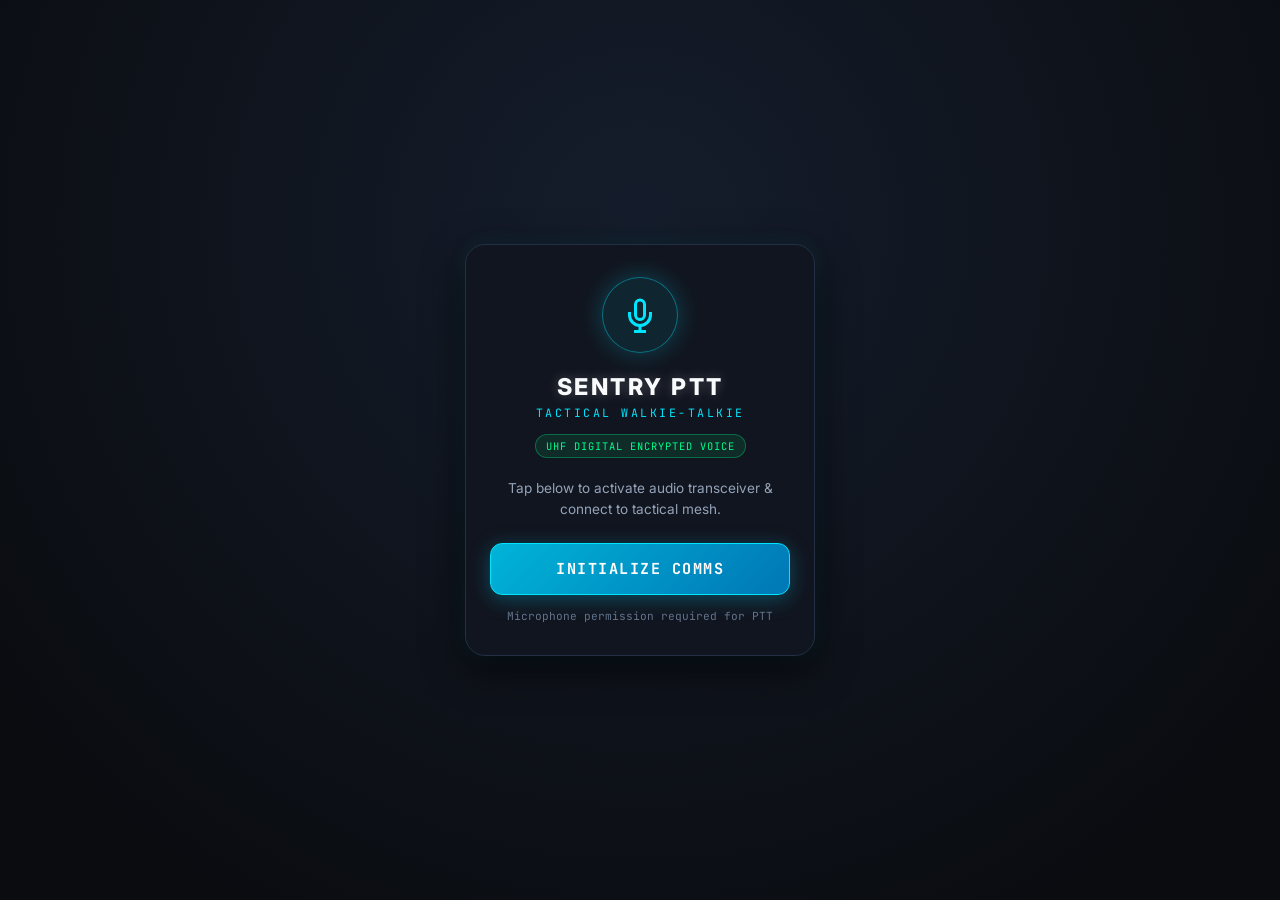
==== android/app/src/main/assets/web/index.html @ 6fd3f9b9 "Add Native Android App (APK) with Off-Grid Direct Radio, Background Pocket Mode, Hardware PTT, and C" ====
<!DOCTYPE html>
<html lang="en">
<head>
  <meta charset="UTF-8">
  <meta name="viewport" content="width=device-width, initial-scale=1.0, maximum-scale=1.0, user-scalable=no, viewport-fit=cover">
  <title>Sentry PTT • Tactical Walkie-Talkie</title>
  <meta name="apple-mobile-web-app-capable" content="yes">
  <meta name="apple-mobile-web-app-status-bar-style" content="black-translucent">
  <meta name="theme-color" content="#0a0c10">
  <link rel="manifest" href="manifest.json">
  <link rel="preconnect" href="https://fonts.googleapis.com">
  <link rel="preconnect" href="https://fonts.gstatic.com" crossorigin>
  <link href="https://fonts.googleapis.com/css2?family=JetBrains+Mono:wght@400;500;600;700;800&family=Inter:wght@400;500;600;700;800&display=swap" rel="stylesheet">
  <link rel="stylesheet" href="style.css">
</head>
<body>

  <!-- ======================================================== -->
  <!-- AUDIO ACTIVATION OVERLAY (Browser Autoplay Requirement)  -->
  <!-- ======================================================== -->
  <div id="startOverlay" class="start-overlay">
    <div class="start-card">
      <div class="tactical-ring">
        <svg class="radio-icon" viewBox="0 0 24 24" fill="none" stroke="currentColor" stroke-width="2">
          <path d="M12 2a3 3 0 0 0-3 3v7a3 3 0 0 0 6 0V5a3 3 0 0 0-3-3Z"></path>
          <path d="M19 10v2a7 7 0 0 1-14 0v-2"></path>
          <line x1="12" y1="19" x2="12" y2="23"></line>
          <line x1="8" y1="23" x2="16" y2="23"></line>
        </svg>
      </div>
      <div class="app-title">SENTRY PTT</div>
      <div class="app-subtitle">TACTICAL WALKIE-TALKIE</div>
      <div class="tech-badge">UHF DIGITAL ENCRYPTED VOICE</div>
      <p class="start-desc">Tap below to activate audio transceiver & connect to tactical mesh.</p>
      <button id="activateAudioBtn" class="activate-btn">
        <span class="btn-glow"></span>
        <span class="btn-text">INITIALIZE COMMS</span>
      </button>
      <div class="start-hint">Microphone permission required for PTT</div>
    </div>
  </div>

  <!-- ======================================================== -->
  <!-- MAIN TACTICAL COCKPIT                                    -->
  <!-- ======================================================== -->
  <div class="cockpit-container">
    
    <!-- Top Cockpit Header -->
    <header class="cockpit-header">
      <div class="header-left">
        <button id="callsignBtn" class="callsign-badge" title="Tap to change callsign">
          <span class="badge-label">UNIT</span>
          <span id="callsignDisplay" class="badge-val">SENTRY-01</span>
        </button>
      </div>

      <div class="header-center">
        <div id="netStatusBadge" class="net-badge connecting">
          <span class="status-dot"></span>
          <span id="netStatusText">CONNECTING...</span>
        </div>
      </div>

      <div class="header-right">
        <button id="wakeLockBtn" class="wake-btn active" title="Toggle Keep Screen Awake (Always On)">
          <span class="wake-icon">⚡</span>
          <span class="wake-text">AWAKE</span>
        </button>
        <button id="settingsBtn" class="icon-btn" aria-label="Settings" title="Settings & Squad PIN">
          <svg viewBox="0 0 24 24" fill="none" stroke="currentColor" stroke-width="2">
            <circle cx="12" cy="12" r="3"></circle>
            <path d="M19.4 15a1.65 1.65 0 0 0 .33 1.82l.06.06a2 2 0 0 1 0 2.83 2 2 0 0 1-2.83 0l-.06-.06a1.65 1.65 0 0 0-1.82-.33 1.65 1.65 0 0 0-1 1.51V21a2 2 0 0 1-2 2 2 2 0 0 1-2-2v-.09A1.65 1.65 0 0 0 9 19.4a1.65 1.65 0 0 0-1.82.33l-.06.06a2 2 0 0 1-2.83 0 2 2 0 0 1 0-2.83l.06-.06a1.65 1.65 0 0 0 .33-1.82 1.65 1.65 0 0 0-1.51-1H3a2 2 0 0 1-2-2 2 2 0 0 1 2-2h.09A1.65 1.65 0 0 0 4.6 9a1.65 1.65 0 0 0-.33-1.82l-.06-.06a2 2 0 0 1 0-2.83 2 2 0 0 1 2.83 0l.06.06a1.65 1.65 0 0 0 1.82.33H9a1.65 1.65 0 0 0 1-1.51V3a2 2 0 0 1 2-2 2 2 0 0 1 2 2v.09a1.65 1.65 0 0 0 1 1.51 1.65 1.65 0 0 0 1.82-.33l.06-.06a2 2 0 0 1 2.83 0 2 2 0 0 1 0 2.83l-.06.06a1.65 1.65 0 0 0-.33 1.82V9a1.65 1.65 0 0 0 1.51 1H21a2 2 0 0 1 2 2 2 2 0 0 1-2 2h-.09a1.65 1.65 0 0 0-1.51 1z"></path>
          </svg>
        </button>
      </div>
    </header>

    <!-- Channel & Frequency Synthesizer Panel -->
    <section class="synth-panel">
      <div class="synth-header">
        <span class="synth-label">TACTICAL FREQUENCY SYNTHESIZER</span>
        <span id="freqDisplay" class="synth-freq">446.042 MHz</span>
      </div>

      <!-- 3-Digit Drum Display -->
      <div class="channel-drum-wrap" id="channelDrumTrigger" title="Tap to enter 3-digit channel">
        <div class="drum-box">
          <span class="drum-tag">CH</span>
          <div class="drum-digits">
            <span id="dHundreds" class="drum-digit">0</span>
            <span id="dTens" class="drum-digit">4</span>
            <span id="dOnes" class="drum-digit">2</span>
          </div>
          <span class="drum-edit-hint">TAP TO DIAL</span>
        </div>
      </div>

      <!-- Step Controls (-10, -1, +1, +10) -->
      <div class="channel-steppers">
        <button id="stepDown10" class="step-btn" title="Minus 10">-10</button>
        <button id="stepDown1" class="step-btn" title="Minus 1">-1</button>
        <div class="step-divider"></div>
        <button id="stepUp1" class="step-btn" title="Plus 1">+1</button>
        <button id="stepUp10" class="step-btn" title="Plus 10">+10</button>
      </div>
    </section>

    <!-- Mode Selector: All-Call (Open) vs Specific Channel (Squad) -->
    <section class="mode-panel">
      <div class="mode-toggle-group">
        <button id="modeAllCall" class="mode-btn" title="Listen and talk across all open channels">
          <span class="mode-icon">🌐</span>
          <span class="mode-text">ALL-CALL</span>
          <span class="mode-sub">OPEN BROADCAST</span>
        </button>

        <button id="modeSquad" class="mode-btn active" title="Lock into this specific channel">
          <span class="mode-icon">🎯</span>
          <span class="mode-text">SQUAD LOCK</span>
          <span class="mode-sub">CH-042 ONLY</span>
        </button>
      </div>

      <!-- Squad Security Status Bar -->
      <div class="squad-security-bar">
        <div class="sec-left">
          <span class="sec-label">SQUAD PRIVACY:</span>
          <span id="squadSecStatus" class="sec-val open">PUBLIC / OPEN</span>
        </div>
        <button id="quickPinBtn" class="sec-pin-btn">
          <svg viewBox="0 0 24 24" width="13" height="13" fill="none" stroke="currentColor" stroke-width="2">
            <rect x="3" y="11" width="18" height="11" rx="2" ry="2"></rect>
            <path d="M7 11V7a5 5 0 0 1 10 0v4"></path>
          </svg>
          <span id="pinBtnText">SET PIN</span>
        </button>
      </div>
    </section>

    <!-- Tactical Radar / Oscilloscope & Live Audio HUD -->
    <section class="hud-monitor">
      <div class="hud-top-bar">
        <span id="transceiverState" class="hud-state standby">● STANDBY (RX)</span>
        <span id="activeSpeakerDisplay" class="hud-active-peer">SQUELCH CLOSED</span>
      </div>

      <!-- Live Oscilloscope Canvas -->
      <div class="scope-wrapper">
        <canvas id="scopeCanvas" width="360" height="70"></canvas>
        <div class="scope-grid"></div>
      </div>

      <!-- Segmented LED VU Meter -->
      <div class="vu-meter">
        <div class="vu-bar" data-level="1"></div>
        <div class="vu-bar" data-level="2"></div>
        <div class="vu-bar" data-level="3"></div>
        <div class="vu-bar" data-level="4"></div>
        <div class="vu-bar" data-level="5"></div>
        <div class="vu-bar" data-level="6"></div>
        <div class="vu-bar" data-level="7"></div>
        <div class="vu-bar" data-level="8"></div>
        <div class="vu-bar" data-level="9"></div>
        <div class="vu-bar" data-level="10"></div>
        <div class="vu-bar" data-level="11"></div>
        <div class="vu-bar" data-level="12"></div>
        <div class="vu-bar warning" data-level="13"></div>
        <div class="vu-bar warning" data-level="14"></div>
        <div class="vu-bar peak" data-level="15"></div>
        <div class="vu-bar peak" data-level="16"></div>
      </div>
    </section>

    <!-- Large Push-and-Hold to Talk (PTT) Section -->
    <section class="ptt-section">
      <div class="ptt-outer-ring">
        <div class="ptt-pulse-ring" id="pttPulseRing"></div>
        <button id="pttButton" class="ptt-main-btn" aria-label="Push to talk button">
          <div class="ptt-bevel">
            <div class="ptt-core">
              <svg class="ptt-mic-icon" viewBox="0 0 24 24" fill="none" stroke="currentColor" stroke-width="2.2">
                <path d="M12 2a3 3 0 0 0-3 3v7a3 3 0 0 0 6 0V5a3 3 0 0 0-3-3Z"></path>
                <path d="M19 10v2a7 7 0 0 1-14 0v-2"></path>
                <line x1="12" y1="19" x2="12" y2="23"></line>
                <line x1="8" y1="23" x2="16" y2="23"></line>
              </svg>
              <div class="ptt-label">HOLD TO TALK</div>
              <div id="pttSubText" class="ptt-subtext">TRANSMIT (TX)</div>
            </div>
          </div>
        </button>
      </div>
      <div class="ptt-touch-hint">PRESS & HOLD SCREEN TO BROADCAST</div>
    </section>

    <!-- Always-on Speaker & Volume Control -->
    <footer class="cockpit-footer">
      <div class="audio-control-bar">
        
        <!-- Speaker Mute/Unmute Toggle -->
        <button id="speakerToggleBtn" class="speaker-btn active" title="Toggle speaker output">
          <svg id="speakerIconOn" class="spk-icon" viewBox="0 0 24 24" fill="none" stroke="currentColor" stroke-width="2">
            <polygon points="11 5 6 9 2 9 2 15 6 15 11 19 11 5"></polygon>
            <path d="M15.54 8.46a5 5 0 0 1 0 7.07"></path>
            <path d="M19.07 4.93a10 10 0 0 1 0 14.14"></path>
          </svg>
          <svg id="speakerIconOff" class="spk-icon hidden" viewBox="0 0 24 24" fill="none" stroke="currentColor" stroke-width="2">
            <polygon points="11 5 6 9 2 9 2 15 6 15 11 19 11 5"></polygon>
            <line x1="23" y1="9" x2="17" y2="15"></line>
            <line x1="17" y1="9" x2="23" y2="15"></line>
          </svg>
          <span id="speakerLabel">SPKR ON</span>
        </button>

        <!-- Volume Slider -->
        <div class="volume-slider-box">
          <span class="vol-icon">🔈</span>
          <input type="range" id="volumeSlider" min="0" max="150" value="100" class="tactical-slider">
          <span class="vol-icon">🔊</span>
          <span id="volumePercent" class="vol-val">100%</span>
        </div>

        <!-- Tactical Roger Beep Toggle -->
        <button id="chirpToggleBtn" class="chirp-btn active" title="Toggle radio squelch & roger beep audio effect">
          CHIRP
        </button>
      </div>
    </footer>

  </div>

  <!-- ======================================================== -->
  <!-- MODAL: DIRECT 3-DIGIT CHANNEL DIALER                     -->
  <!-- ======================================================== -->
  <div id="channelModal" class="modal-backdrop">
    <div class="modal-card">
      <div class="modal-header">
        <span class="modal-title">TUNE CHANNEL (000 - 999)</span>
        <button id="closeChannelModal" class="modal-close">&times;</button>
      </div>

      <div class="channel-input-preview">
        <span class="chip-label">TARGET CH:</span>
        <span id="numpadBuffer" class="numpad-digits">042</span>
      </div>

      <div class="numpad-grid">
        <button class="num-key" data-digit="1">1</button>
        <button class="num-key" data-digit="2">2</button>
        <button class="num-key" data-digit="3">3</button>
        <button class="num-key" data-digit="4">4</button>
        <button class="num-key" data-digit="5">5</button>
        <button class="num-key" data-digit="6">6</button>
        <button class="num-key" data-digit="7">7</button>
        <button class="num-key" data-digit="8">8</button>
        <button class="num-key" data-digit="9">9</button>
        <button class="num-key action" id="numpadClear">CLR</button>
        <button class="num-key" data-digit="0">0</button>
        <button class="num-key action" id="numpadBack">⌫</button>
      </div>

      <button id="confirmChannelBtn" class="modal-primary-btn">TUNE TO FREQUENCY</button>
    </div>
  </div>

  <!-- ======================================================== -->
  <!-- MODAL: SETTINGS & SQUAD PIN CONFIGURATION                -->
  <!-- ======================================================== -->
  <div id="settingsModal" class="modal-backdrop">
    <div class="modal-card">
      <div class="modal-header">
        <span class="modal-title">SENTRY COMMS CONFIG</span>
        <button id="closeSettingsModal" class="modal-close">&times;</button>
      </div>

      <div class="config-section">
        <label class="config-label">OPERATOR CALLSIGN</label>
        <input type="text" id="callsignInput" class="config-input" maxlength="16" placeholder="e.g. SENTRY-01">
      </div>

      <div class="config-section">
        <label class="config-label">PRIVATE SQUAD 4-DIGIT PIN (OPTIONAL)</label>
        <div class="pin-subtext">If set, only operators with this matching PIN can hear transmissions on this channel. Leave empty for open channel.</div>
        <input type="password" id="squadPinInput" class="config-input mono" maxlength="8" placeholder="e.g. 1337 (Leave blank for public)">
      </div>

      <div class="config-section" id="transceiverModeSection">
        <label class="config-label">RADIO TRANSCEIVER ARCHITECTURE</label>
        <div style="display: grid; grid-template-columns: 1fr 1fr; gap: 8px; margin-top: 6px;">
          <button type="button" id="transceiverCloudBtn" class="mode-btn active" style="padding: 10px 8px; text-align: center;">
            <span class="mode-text" style="font-size: 0.72rem;">🌐 CLOUD MESH</span>
            <span class="mode-sub">WEB & APPLE IPHONE</span>
          </button>
          <button type="button" id="transceiverOffgridBtn" class="mode-btn" style="padding: 10px 8px; text-align: center;">
            <span class="mode-text" style="font-size: 0.72rem;">📡 OFF-GRID RADIO</span>
            <span class="mode-sub">DIRECT P2P (NEARBY)</span>
          </button>
        </div>
        <div class="pin-subtext" id="transceiverHintText" style="margin-top: 6px;">
          Cloud Mesh provides worldwide voice comms interoperable with Web browsers and Apple iPhones.
        </div>
      </div>

      <div class="config-section">
        <label class="config-label">TACTICAL MESH BROKER</label>
        <select id="brokerSelect" class="config-select">
          <option value="hivemq" selected>HiveMQ Public Mesh (Global / SSL 8884)</option>
          <option value="emqx">EMQX Public Mesh (Global / SSL 8084)</option>
        </select>
      </div>

      <div class="config-section">
        <div class="status-summary">
          <div>PEER ID: <span id="localPeerId" class="mono text-cyan">---</span></div>
          <div>AUDIO CODEC: <span class="mono text-green">16 kHz Low-Latency PCM</span></div>
          <div>ENCRYPTION: <span class="mono text-gold">AES / Transport TLS</span></div>
        </div>
      </div>

      <button id="saveSettingsBtn" class="modal-primary-btn">APPLY CONFIGURATION</button>
    </div>
  </div>

  <!-- Scripts -->
  <script src="paho-mqtt.min.js"></script>
  <script src="app.js"></script>
  <script>
    if ('serviceWorker' in navigator) {
      window.addEventListener('load', () => {
        navigator.serviceWorker.register('./sw.js').catch(console.error);
      });
    }
  </script>
</body>
</html>
---- android/app/src/main/assets/web/style.css ----
/* ======================================================== */
/* SENTRY PTT • TACTICAL WALKIE-TALKIE STYLESHEET          */
/* Visual Theme: Tactical Mobile Cockpit                   */
/* ======================================================== */

:root {
  --bg-dark: #0a0c10;
  --bg-card: #11151f;
  --bg-card-hover: #161c2b;
  --bg-input: #0e121a;
  
  --border-subtle: #1c2333;
  --border-glow: #242e44;
  --border-active: #00e5ff;
  
  --neon-cyan: #00e5ff;
  --neon-green: #00ff88;
  --neon-gold: #ffd700;
  --neon-orange: #ff9f43;
  --neon-red: #ff5252;
  --neon-magenta: #e056fd;
  
  --text-white: #f8fafc;
  --text-muted: #94a3b8;
  --text-dim: #64748b;
  
  --font-mono: 'JetBrains Mono', monospace;
  --font-sans: 'Inter', -apple-system, BlinkMacSystemFont, sans-serif;
  
  --safe-top: env(safe-area-inset-top, 0px);
  --safe-bottom: env(safe-area-inset-bottom, 0px);
}

* {
  box-sizing: border-box;
  margin: 0;
  padding: 0;
  -webkit-tap-highlight-color: transparent;
  user-select: none;
  -webkit-user-select: none;
}

body {
  background-color: var(--bg-dark);
  color: var(--text-white);
  font-family: var(--font-sans);
  min-height: 100vh;
  min-height: -webkit-fill-available;
  overflow-x: hidden;
  display: flex;
  justify-content: center;
  align-items: center;
  background-image: 
    radial-gradient(circle at 50% 10%, rgba(0, 229, 255, 0.05) 0%, transparent 60%),
    radial-gradient(circle at 50% 90%, rgba(0, 255, 136, 0.03) 0%, transparent 70%);
}

/* ======================================================== */
/* START ACTIVATION OVERLAY (AUTOPLAY REQUIREMENT)          */
/* ======================================================== */
.start-overlay {
  position: fixed;
  inset: 0;
  background: radial-gradient(circle at 50% 25%, #151d2c 0%, #0a0c10 85%);
  display: flex;
  align-items: center;
  justify-content: center;
  z-index: 2000;
  padding: 24px;
  padding-top: calc(24px + var(--safe-top));
  padding-bottom: calc(24px + var(--safe-bottom));
  transition: opacity 0.35s ease, transform 0.35s ease;
}

.start-overlay.fade-out {
  opacity: 0;
  transform: scale(0.96);
  pointer-events: none;
}

.start-card {
  width: 100%;
  max-width: 350px;
  background: var(--bg-card);
  border: 1px solid var(--border-glow);
  border-radius: 20px;
  padding: 32px 24px;
  display: flex;
  flex-direction: column;
  align-items: center;
  text-align: center;
  box-shadow: 0 12px 40px rgba(0, 0, 0, 0.7), 0 0 20px rgba(0, 229, 255, 0.1);
}

.tactical-ring {
  width: 76px;
  height: 76px;
  border-radius: 50%;
  background: rgba(0, 229, 255, 0.08);
  border: 1.5px solid rgba(0, 229, 255, 0.4);
  display: flex;
  align-items: center;
  justify-content: center;
  margin-bottom: 20px;
  box-shadow: 0 0 25px rgba(0, 229, 255, 0.25);
  animation: pulse-ring 3s infinite ease-in-out;
}

@keyframes pulse-ring {
  0%, 100% { transform: scale(1); box-shadow: 0 0 20px rgba(0, 229, 255, 0.2); }
  50% { transform: scale(1.05); box-shadow: 0 0 32px rgba(0, 229, 255, 0.4); }
}

.radio-icon {
  width: 36px;
  height: 36px;
  color: var(--neon-cyan);
}

.app-title {
  font-family: var(--font-sans);
  font-size: 1.45rem;
  font-weight: 800;
  letter-spacing: 2.5px;
  color: var(--text-white);
  text-shadow: 0 0 12px rgba(255, 255, 255, 0.25);
}

.app-subtitle {
  font-family: var(--font-mono);
  font-size: 0.72rem;
  letter-spacing: 2.5px;
  color: var(--neon-cyan);
  margin-top: 4px;
  margin-bottom: 14px;
}

.tech-badge {
  font-family: var(--font-mono);
  font-size: 0.65rem;
  padding: 4px 10px;
  border-radius: 12px;
  background: rgba(0, 255, 136, 0.1);
  border: 1px solid rgba(0, 255, 136, 0.3);
  color: var(--neon-green);
  margin-bottom: 20px;
  letter-spacing: 1px;
}

.start-desc {
  font-size: 0.85rem;
  color: var(--text-muted);
  line-height: 1.5;
  margin-bottom: 24px;
}

.activate-btn {
  width: 100%;
  height: 52px;
  border-radius: 12px;
  background: linear-gradient(135deg, #00b4d8 0%, #0077b6 100%);
  border: 1px solid var(--neon-cyan);
  color: #fff;
  font-family: var(--font-mono);
  font-size: 0.95rem;
  font-weight: 700;
  letter-spacing: 1.5px;
  cursor: pointer;
  position: relative;
  overflow: hidden;
  box-shadow: 0 4px 20px rgba(0, 180, 216, 0.35);
  transition: transform 0.15s, box-shadow 0.15s;
}

.activate-btn:active {
  transform: scale(0.98);
  box-shadow: 0 2px 10px rgba(0, 180, 216, 0.2);
}

.start-hint {
  font-size: 0.7rem;
  color: var(--text-dim);
  font-family: var(--font-mono);
  margin-top: 14px;
}

/* ======================================================== */
/* MAIN COCKPIT CONTAINER                                   */
/* ======================================================== */
.cockpit-container {
  width: 100%;
  max-width: 420px;
  height: 100vh;
  height: -webkit-fill-available;
  display: flex;
  flex-direction: column;
  padding: 12px 16px;
  padding-top: calc(12px + var(--safe-top));
  padding-bottom: calc(12px + var(--safe-bottom));
  gap: 12px;
  box-sizing: border-box;
}

/* ======================================================== */
/* HEADER                                                   */
/* ======================================================== */
.cockpit-header {
  display: flex;
  align-items: center;
  justify-content: space-between;
  background: var(--bg-card);
  border: 1px solid var(--border-subtle);
  border-radius: 14px;
  padding: 8px 12px;
  flex-shrink: 0;
}

.callsign-badge {
  background: rgba(0, 229, 255, 0.08);
  border: 1px solid rgba(0, 229, 255, 0.3);
  border-radius: 8px;
  padding: 5px 9px;
  display: flex;
  align-items: center;
  gap: 6px;
  cursor: pointer;
  transition: background 0.15s;
}

.callsign-badge:hover {
  background: rgba(0, 229, 255, 0.15);
}

.badge-label {
  font-family: var(--font-mono);
  font-size: 0.62rem;
  font-weight: 700;
  color: var(--neon-cyan);
  letter-spacing: 1px;
}

.badge-val {
  font-family: var(--font-mono);
  font-size: 0.78rem;
  font-weight: 800;
  color: var(--text-white);
  letter-spacing: 0.5px;
}

.net-badge {
  display: flex;
  align-items: center;
  gap: 6px;
  font-family: var(--font-mono);
  font-size: 0.68rem;
  letter-spacing: 0.5px;
  padding: 4px 10px;
  border-radius: 20px;
  background: rgba(20, 25, 35, 0.9);
  border: 1px solid var(--border-subtle);
}

.net-badge.connecting {
  color: var(--neon-gold);
  border-color: rgba(255, 215, 0, 0.3);
}

.net-badge.connecting .status-dot {
  background: var(--neon-gold);
  animation: blink 1s infinite alternate;
}

.net-badge.online {
  color: var(--neon-green);
  border-color: rgba(0, 255, 136, 0.3);
}

.net-badge.online .status-dot {
  background: var(--neon-green);
  box-shadow: 0 0 8px var(--neon-green);
}

.net-badge.offline {
  color: var(--neon-red);
  border-color: rgba(255, 82, 82, 0.3);
}

.status-dot {
  width: 7px;
  height: 7px;
  border-radius: 50%;
}

@keyframes blink {
  0% { opacity: 0.2; }
  100% { opacity: 1; }
}

.header-right {
  display: flex;
  align-items: center;
  gap: 6px;
}

.wake-btn {
  background: rgba(255, 255, 255, 0.05);
  border: 1px solid var(--border-subtle);
  border-radius: 8px;
  color: var(--text-dim);
  font-family: var(--font-mono);
  font-size: 0.62rem;
  font-weight: 700;
  padding: 5px 8px;
  display: flex;
  align-items: center;
  gap: 4px;
  cursor: pointer;
  transition: all 0.15s;
}

.wake-btn.active {
  background: rgba(0, 229, 255, 0.12);
  border-color: rgba(0, 229, 255, 0.4);
  color: var(--neon-cyan);
  box-shadow: 0 0 10px rgba(0, 229, 255, 0.2);
}

.wake-icon {
  font-size: 0.72rem;
}

.icon-btn {
  width: 36px;
  height: 36px;
  border-radius: 8px;
  background: var(--bg-card-hover);
  border: 1px solid var(--border-subtle);
  color: var(--text-muted);
  display: flex;
  align-items: center;
  justify-content: center;
  cursor: pointer;
  transition: all 0.15s;
}

.icon-btn:hover {
  color: var(--neon-cyan);
  border-color: var(--border-glow);
}

.icon-btn svg {
  width: 18px;
  height: 18px;
}

/* ======================================================== */
/* SYNTHESIZER & 3-DIGIT CHANNEL PANEL                      */
/* ======================================================== */
.synth-panel {
  background: var(--bg-card);
  border: 1px solid var(--border-subtle);
  border-radius: 16px;
  padding: 12px 14px;
  display: flex;
  flex-direction: column;
  gap: 10px;
  box-shadow: 0 4px 16px rgba(0, 0, 0, 0.4);
  flex-shrink: 0;
}

.synth-header {
  display: flex;
  justify-content: space-between;
  align-items: center;
  border-bottom: 1px solid rgba(255, 255, 255, 0.05);
  padding-bottom: 6px;
}

.synth-label {
  font-family: var(--font-mono);
  font-size: 0.65rem;
  letter-spacing: 1.5px;
  color: var(--text-dim);
  font-weight: 700;
}

.synth-freq {
  font-family: var(--font-mono);
  font-size: 0.75rem;
  font-weight: 700;
  color: var(--neon-cyan);
  letter-spacing: 1px;
}

.channel-drum-wrap {
  display: flex;
  justify-content: center;
  cursor: pointer;
}

.drum-box {
  background: #080a0e;
  border: 1.5px solid var(--border-glow);
  border-radius: 14px;
  padding: 8px 24px;
  display: flex;
  align-items: center;
  gap: 12px;
  position: relative;
  box-shadow: inset 0 2px 10px rgba(0, 0, 0, 0.8), 0 0 15px rgba(0, 229, 255, 0.05);
  transition: border-color 0.2s, box-shadow 0.2s;
}

.drum-box:hover {
  border-color: rgba(0, 229, 255, 0.4);
  box-shadow: inset 0 2px 10px rgba(0, 0, 0, 0.8), 0 0 20px rgba(0, 229, 255, 0.15);
}

.drum-tag {
  font-family: var(--font-mono);
  font-size: 0.8rem;
  font-weight: 800;
  color: var(--neon-gold);
  letter-spacing: 1px;
}

.drum-digits {
  display: flex;
  gap: 6px;
}

.drum-digit {
  font-family: var(--font-mono);
  font-size: 2.2rem;
  font-weight: 800;
  color: var(--neon-cyan);
  text-shadow: 0 0 15px rgba(0, 229, 255, 0.4);
  background: #111722;
  border: 1px solid rgba(0, 229, 255, 0.2);
  border-radius: 8px;
  width: 44px;
  height: 54px;
  display: flex;
  align-items: center;
  justify-content: center;
}

.drum-edit-hint {
  position: absolute;
  bottom: -6px;
  right: 12px;
  font-family: var(--font-mono);
  font-size: 0.55rem;
  background: var(--bg-card);
  padding: 1px 6px;
  border-radius: 4px;
  color: var(--text-dim);
  border: 1px solid var(--border-subtle);
}

.channel-steppers {
  display: flex;
  align-items: center;
  justify-content: center;
  gap: 8px;
}

.step-btn {
  background: #151b27;
  border: 1px solid var(--border-subtle);
  color: var(--text-white);
  font-family: var(--font-mono);
  font-size: 0.8rem;
  font-weight: 700;
  padding: 6px 14px;
  border-radius: 8px;
  cursor: pointer;
  transition: all 0.12s;
  box-shadow: 0 2px 6px rgba(0, 0, 0, 0.3);
}

.step-btn:active {
  background: #1f283a;
  transform: scale(0.95);
  border-color: var(--neon-cyan);
  color: var(--neon-cyan);
}

.step-divider {
  width: 1px;
  height: 20px;
  background: var(--border-subtle);
  margin: 0 2px;
}

/* ======================================================== */
/* MODE TOGGLE (ALL-CALL VS SQUAD LOCK)                     */
/* ======================================================== */
.mode-panel {
  display: flex;
  flex-direction: column;
  gap: 6px;
  flex-shrink: 0;
}

.mode-toggle-group {
  display: grid;
  grid-template-columns: 1fr 1fr;
  gap: 8px;
}

.mode-btn {
  background: var(--bg-card);
  border: 1px solid var(--border-subtle);
  border-radius: 12px;
  padding: 8px 10px;
  display: flex;
  flex-direction: column;
  align-items: center;
  justify-content: center;
  cursor: pointer;
  transition: all 0.18s cubic-bezier(0.4, 0, 0.2, 1);
}

.mode-btn.active {
  background: rgba(0, 229, 255, 0.08);
  border-color: var(--neon-cyan);
  box-shadow: 0 0 16px rgba(0, 229, 255, 0.15);
}

.mode-btn:active {
  transform: scale(0.98);
}

.mode-icon {
  font-size: 1rem;
  margin-bottom: 2px;
}

.mode-text {
  font-family: var(--font-mono);
  font-size: 0.78rem;
  font-weight: 800;
  letter-spacing: 1px;
  color: var(--text-white);
}

.mode-btn.active .mode-text {
  color: var(--neon-cyan);
}

.mode-sub {
  font-family: var(--font-mono);
  font-size: 0.58rem;
  color: var(--text-dim);
  margin-top: 2px;
}

.squad-security-bar {
  display: flex;
  align-items: center;
  justify-content: space-between;
  background: #0d1118;
  border: 1px solid var(--border-subtle);
  border-radius: 8px;
  padding: 5px 10px;
}

.sec-left {
  display: flex;
  align-items: center;
  gap: 6px;
}

.sec-label {
  font-family: var(--font-mono);
  font-size: 0.62rem;
  color: var(--text-dim);
  font-weight: 700;
}

.sec-val {
  font-family: var(--font-mono);
  font-size: 0.68rem;
  font-weight: 800;
  letter-spacing: 0.5px;
}

.sec-val.open {
  color: var(--neon-gold);
}

.sec-val.secured {
  color: var(--neon-green);
  text-shadow: 0 0 8px rgba(0, 255, 136, 0.3);
}

.sec-pin-btn {
  background: rgba(255, 255, 255, 0.05);
  border: 1px solid var(--border-subtle);
  border-radius: 6px;
  color: var(--text-muted);
  font-family: var(--font-mono);
  font-size: 0.62rem;
  font-weight: 700;
  padding: 3px 8px;
  display: flex;
  align-items: center;
  gap: 4px;
  cursor: pointer;
  transition: all 0.15s;
}

.sec-pin-btn:hover {
  color: var(--neon-cyan);
  border-color: rgba(0, 229, 255, 0.4);
}

/* ======================================================== */
/* RADAR / OSCILLOSCOPE HUD                                 */
/* ======================================================== */
.hud-monitor {
  background: #07090d;
  border: 1.5px solid var(--border-glow);
  border-radius: 14px;
  padding: 8px 12px;
  display: flex;
  flex-direction: column;
  gap: 6px;
  position: relative;
  overflow: hidden;
  box-shadow: inset 0 0 20px rgba(0, 0, 0, 0.9);
  flex-shrink: 0;
}

.hud-top-bar {
  display: flex;
  justify-content: space-between;
  align-items: center;
}

.hud-state {
  font-family: var(--font-mono);
  font-size: 0.7rem;
  font-weight: 800;
  letter-spacing: 1px;
}

.hud-state.standby {
  color: var(--neon-cyan);
}

.hud-state.transmitting {
  color: var(--neon-red);
  text-shadow: 0 0 10px rgba(255, 82, 82, 0.6);
}

.hud-state.receiving {
  color: var(--neon-green);
  text-shadow: 0 0 10px rgba(0, 255, 136, 0.6);
}

.hud-active-peer {
  font-family: var(--font-mono);
  font-size: 0.66rem;
  color: var(--text-muted);
}

.scope-wrapper {
  position: relative;
  width: 100%;
  height: 60px;
  background: #040608;
  border-radius: 8px;
  border: 1px solid #131a26;
  overflow: hidden;
}

#scopeCanvas {
  width: 100%;
  height: 100%;
  display: block;
}

.scope-grid {
  position: absolute;
  inset: 0;
  background-image: 
    linear-gradient(to right, rgba(0, 229, 255, 0.05) 1px, transparent 1px),
    linear-gradient(to bottom, rgba(0, 229, 255, 0.05) 1px, transparent 1px);
  background-size: 20px 20px;
  pointer-events: none;
}

/* LED VU METER */
.vu-meter {
  display: flex;
  gap: 4px;
  height: 8px;
  width: 100%;
}

.vu-bar {
  flex: 1;
  background: #141b26;
  border-radius: 2px;
  transition: background 0.08s ease;
}

.vu-bar.lit {
  background: var(--neon-green);
  box-shadow: 0 0 6px rgba(0, 255, 136, 0.5);
}

.vu-bar.warning.lit {
  background: var(--neon-gold);
  box-shadow: 0 0 6px rgba(255, 215, 0, 0.6);
}

.vu-bar.peak.lit {
  background: var(--neon-red);
  box-shadow: 0 0 8px rgba(255, 82, 82, 0.8);
}

/* ======================================================== */
/* PTT MAIN PUSH-AND-HOLD BUTTON                            */
/* ======================================================== */
.ptt-section {
  flex: 1;
  display: flex;
  flex-direction: column;
  align-items: center;
  justify-content: center;
  position: relative;
  min-height: 180px;
}

.ptt-outer-ring {
  position: relative;
  width: 180px;
  height: 180px;
  display: flex;
  align-items: center;
  justify-content: center;
}

.ptt-pulse-ring {
  position: absolute;
  inset: -12px;
  border-radius: 50%;
  border: 2px solid transparent;
  pointer-events: none;
  transition: all 0.2s ease;
}

.ptt-outer-ring.transmitting .ptt-pulse-ring {
  border-color: rgba(255, 82, 82, 0.6);
  animation: ptt-wave 1.2s infinite cubic-bezier(0.2, 0.8, 0.2, 1);
}

@keyframes ptt-wave {
  0% { transform: scale(1); opacity: 0.9; }
  100% { transform: scale(1.35); opacity: 0; }
}

.ptt-main-btn {
  width: 170px;
  height: 170px;
  border-radius: 50%;
  background: #131822;
  border: 3px solid #232c3f;
  padding: 8px;
  cursor: pointer;
  box-shadow: 
    0 10px 30px rgba(0, 0, 0, 0.8),
    inset 0 4px 10px rgba(255, 255, 255, 0.05),
    0 0 0 4px rgba(10, 12, 16, 0.9);
  transition: all 0.15s ease;
  touch-action: none;
}

.ptt-bevel {
  width: 100%;
  height: 100%;
  border-radius: 50%;
  background: radial-gradient(circle at 35% 30%, #1e2638 0%, #10141e 80%);
  border: 1px solid rgba(255, 255, 255, 0.06);
  display: flex;
  align-items: center;
  justify-content: center;
  box-shadow: inset 0 3px 8px rgba(0, 0, 0, 0.9);
}

.ptt-core {
  display: flex;
  flex-direction: column;
  align-items: center;
  justify-content: center;
  gap: 6px;
  text-align: center;
}

.ptt-mic-icon {
  width: 44px;
  height: 44px;
  color: var(--neon-cyan);
  transition: all 0.15s;
}

.ptt-label {
  font-family: var(--font-sans);
  font-size: 0.85rem;
  font-weight: 800;
  letter-spacing: 1.2px;
  color: var(--text-white);
}

.ptt-subtext {
  font-family: var(--font-mono);
  font-size: 0.62rem;
  font-weight: 700;
  letter-spacing: 1.5px;
  color: var(--text-dim);
}

/* PTT Active Transmitting State */
.ptt-main-btn.active-tx {
  border-color: var(--neon-red);
  box-shadow: 
    0 0 40px rgba(255, 82, 82, 0.5),
    inset 0 0 25px rgba(255, 82, 82, 0.3);
  transform: scale(0.96);
}

.ptt-main-btn.active-tx .ptt-bevel {
  background: radial-gradient(circle at 50% 50%, #3a1014 0%, #1a080a 80%);
}

.ptt-main-btn.active-tx .ptt-mic-icon {
  color: var(--neon-red);
  transform: scale(1.1);
  filter: drop-shadow(0 0 10px rgba(255, 82, 82, 0.8));
}

.ptt-main-btn.active-tx .ptt-label {
  color: var(--neon-red);
}

.ptt-main-btn.active-tx .ptt-subtext {
  color: #ff9999;
}

/* Receiving state (Disabled PTT visually) */
.ptt-main-btn.receiving-state {
  border-color: var(--neon-green);
  box-shadow: 0 0 25px rgba(0, 255, 136, 0.3);
}

.ptt-main-btn.receiving-state .ptt-mic-icon {
  color: var(--neon-green);
}

.ptt-touch-hint {
  font-family: var(--font-mono);
  font-size: 0.65rem;
  color: var(--text-dim);
  letter-spacing: 1px;
  margin-top: 14px;
}

/* ======================================================== */
/* SPEAKER & VOLUME FOOTER                                  */
/* ======================================================== */
.cockpit-footer {
  background: var(--bg-card);
  border: 1px solid var(--border-subtle);
  border-radius: 14px;
  padding: 8px 10px;
  flex-shrink: 0;
}

.audio-control-bar {
  display: flex;
  align-items: center;
  gap: 8px;
}

.speaker-btn {
  background: rgba(0, 229, 255, 0.08);
  border: 1px solid rgba(0, 229, 255, 0.3);
  color: var(--neon-cyan);
  border-radius: 10px;
  padding: 6px 8px;
  display: flex;
  align-items: center;
  gap: 5px;
  cursor: pointer;
  font-family: var(--font-mono);
  font-size: 0.68rem;
  font-weight: 700;
  transition: all 0.15s;
  flex-shrink: 0;
}

.speaker-btn.muted {
  background: rgba(255, 82, 82, 0.1);
  border-color: rgba(255, 82, 82, 0.3);
  color: var(--neon-red);
}

.spk-icon {
  width: 15px;
  height: 15px;
}

.spk-icon.hidden {
  display: none;
}

.volume-slider-box {
  flex: 1;
  display: flex;
  align-items: center;
  gap: 6px;
  background: #090c12;
  border: 1px solid var(--border-subtle);
  border-radius: 8px;
  padding: 5px 8px;
  min-width: 0;
}

.vol-icon {
  font-size: 0.75rem;
}

.tactical-slider {
  flex: 1;
  min-width: 40px;
  -webkit-appearance: none;
  appearance: none;
  height: 6px;
  background: #172030;
  border-radius: 3px;
  outline: none;
}

.tactical-slider::-webkit-slider-thumb {
  -webkit-appearance: none;
  appearance: none;
  width: 18px;
  height: 18px;
  border-radius: 50%;
  background: var(--neon-cyan);
  cursor: pointer;
  box-shadow: 0 0 10px var(--neon-cyan);
  border: 2px solid #fff;
}

.tactical-slider::-moz-range-thumb {
  width: 18px;
  height: 18px;
  border-radius: 50%;
  background: var(--neon-cyan);
  cursor: pointer;
  box-shadow: 0 0 10px var(--neon-cyan);
  border: 2px solid #fff;
}

.vol-val {
  font-family: var(--font-mono);
  font-size: 0.75rem;
  font-weight: 800;
  color: var(--text-white);
  min-width: 38px;
  text-align: right;
}

.chirp-btn {
  background: rgba(255, 255, 255, 0.05);
  border: 1px solid var(--border-subtle);
  border-radius: 8px;
  color: var(--text-dim);
  font-family: var(--font-mono);
  font-size: 0.65rem;
  font-weight: 700;
  padding: 7px 8px;
  cursor: pointer;
  transition: all 0.15s;
  flex-shrink: 0;
}

.chirp-btn.active {
  color: var(--neon-green);
  border-color: rgba(0, 255, 136, 0.3);
  background: rgba(0, 255, 136, 0.08);
}

/* ======================================================== */
/* MODALS                                                   */
/* ======================================================== */
.modal-backdrop {
  position: fixed;
  inset: 0;
  background: rgba(5, 7, 10, 0.85);
  backdrop-filter: blur(8px);
  display: flex;
  align-items: center;
  justify-content: center;
  z-index: 1500;
  padding: 20px;
  opacity: 0;
  pointer-events: none;
  transition: opacity 0.25s ease;
}

.modal-backdrop.active {
  opacity: 1;
  pointer-events: auto;
}

.modal-card {
  width: 100%;
  max-width: 360px;
  background: var(--bg-card);
  border: 1.5px solid var(--border-glow);
  border-radius: 18px;
  padding: 22px;
  box-shadow: 0 15px 45px rgba(0, 0, 0, 0.8), 0 0 25px rgba(0, 229, 255, 0.1);
  display: flex;
  flex-direction: column;
  gap: 16px;
}

.modal-header {
  display: flex;
  justify-content: space-between;
  align-items: center;
  border-bottom: 1px solid rgba(255, 255, 255, 0.07);
  padding-bottom: 10px;
}

.modal-title {
  font-family: var(--font-mono);
  font-size: 0.85rem;
  font-weight: 800;
  letter-spacing: 1.5px;
  color: var(--neon-cyan);
}

.modal-close {
  background: transparent;
  border: none;
  color: var(--text-dim);
  font-size: 1.5rem;
  line-height: 1;
  cursor: pointer;
}

.channel-input-preview {
  display: flex;
  align-items: center;
  justify-content: space-between;
  background: #090c12;
  border: 1.5px solid var(--border-glow);
  border-radius: 12px;
  padding: 12px 18px;
}

.chip-label {
  font-family: var(--font-mono);
  font-size: 0.75rem;
  color: var(--text-dim);
  font-weight: 700;
}

.numpad-digits {
  font-family: var(--font-mono);
  font-size: 1.8rem;
  font-weight: 800;
  color: var(--neon-cyan);
  letter-spacing: 4px;
}

.numpad-grid {
  display: grid;
  grid-template-columns: repeat(3, 1fr);
  gap: 10px;
}

.num-key {
  height: 52px;
  border-radius: 10px;
  background: #141b27;
  border: 1px solid var(--border-subtle);
  color: var(--text-white);
  font-family: var(--font-mono);
  font-size: 1.3rem;
  font-weight: 700;
  cursor: pointer;
  transition: all 0.12s;
}

.num-key:active {
  background: #1f2b3e;
  border-color: var(--neon-cyan);
  transform: scale(0.96);
}

.num-key.action {
  font-size: 0.9rem;
  color: var(--neon-gold);
}

.modal-primary-btn {
  width: 100%;
  height: 48px;
  border-radius: 10px;
  background: linear-gradient(135deg, #00b4d8 0%, #0077b6 100%);
  border: 1px solid var(--neon-cyan);
  color: #fff;
  font-family: var(--font-mono);
  font-size: 0.85rem;
  font-weight: 800;
  letter-spacing: 1px;
  cursor: pointer;
  transition: transform 0.12s;
}

.modal-primary-btn:active {
  transform: scale(0.98);
}

/* Settings elements */
.config-section {
  display: flex;
  flex-direction: column;
  gap: 6px;
}

.config-label {
  font-family: var(--font-mono);
  font-size: 0.68rem;
  font-weight: 700;
  color: var(--text-dim);
  letter-spacing: 1px;
}

.pin-subtext {
  font-size: 0.72rem;
  color: var(--text-muted);
  line-height: 1.3;
}

.config-input {
  background: var(--bg-input);
  border: 1px solid var(--border-subtle);
  border-radius: 8px;
  padding: 10px 12px;
  color: var(--text-white);
  font-family: var(--font-sans);
  font-size: 0.9rem;
  outline: none;
}

.config-input:focus {
  border-color: var(--neon-cyan);
}

.config-input.mono {
  font-family: var(--font-mono);
  letter-spacing: 2px;
}

.config-select {
  background: var(--bg-input);
  border: 1px solid var(--border-subtle);
  border-radius: 8px;
  padding: 10px 12px;
  color: var(--text-white);
  font-family: var(--font-mono);
  font-size: 0.8rem;
  outline: none;
}

.status-summary {
  background: #080b10;
  border: 1px solid var(--border-subtle);
  border-radius: 8px;
  padding: 10px;
  font-size: 0.72rem;
  line-height: 1.6;
}

.mono { font-family: var(--font-mono); }
.text-cyan { color: var(--neon-cyan); }
.text-green { color: var(--neon-green); }
.text-gold { color: var(--neon-gold); }
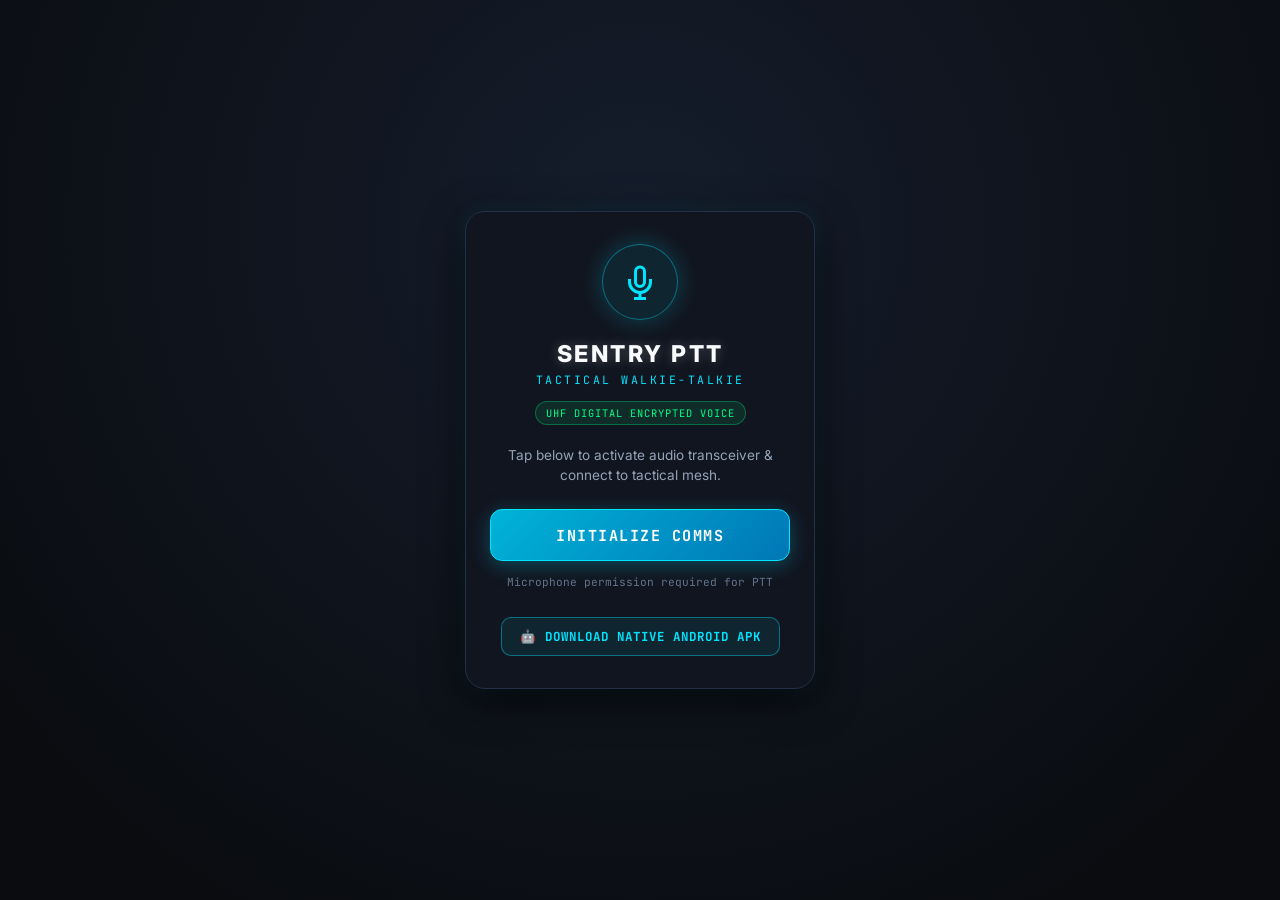
==== commit 763f7463: "feat: Add In-App OTA Auto-Updater v1.0.1 and vehicle tablet compatibility" ====
--- a/android/app/src/main/assets/web/index.html
+++ b/android/app/src/main/assets/web/index.html
@@ -37,6 +37,12 @@
         <span class="btn-text">INITIALIZE COMMS</span>
       </button>
       <div class="start-hint">Microphone permission required for PTT</div>
+
+      <div style="margin-top: 14px; text-align: center;">
+        <a href="sentry-ptt.apk" download class="apk-download-btn" title="Download Native Android APK for Pocket Mode & Off-Grid Mesh">
+          <span>🤖 DOWNLOAD NATIVE ANDROID APK</span>
+        </a>
+      </div>
     </div>
   </div>
 
@@ -45,6 +51,24 @@
   <!-- ======================================================== -->
   <div class="cockpit-container">
     
+    <!-- OTA Auto-Update Banner (Displayed when update is detected) -->
+    <div id="updateBanner" class="update-banner hidden">
+      <div class="update-content">
+        <div class="update-icon">⚡</div>
+        <div class="update-info">
+          <div class="update-title">UPDATE AVAILABLE: <span id="updateVersionTag">v1.0.1</span></div>
+          <div class="update-desc" id="updateDescText">Tap to install latest tactical release</div>
+        </div>
+        <button id="updateInstallBtn" class="update-action-btn">
+          UPDATE
+        </button>
+      </div>
+      <div id="updateProgressWrap" class="update-progress-wrap hidden">
+        <div class="update-progress-bar" id="updateProgressBar" style="width: 0%;"></div>
+        <span class="update-progress-text" id="updateProgressText">DOWNLOADING 0%</span>
+      </div>
+    </div>
+
     <!-- Top Cockpit Header -->
     <header class="cockpit-header">
       <div class="header-left">
@@ -284,6 +308,22 @@
         <input type="password" id="squadPinInput" class="config-input mono" maxlength="8" placeholder="e.g. 1337 (Leave blank for public)">
       </div>
 
+      <div class="config-section">
+        <label class="config-label">TACTICAL MESH BROKER</label>
+        <select id="brokerSelect" class="config-select">
+          <option value="hivemq" selected>HiveMQ Public Mesh (Global / SSL 8884)</option>
+          <option value="emqx">EMQX Public Mesh (Global / SSL 8084)</option>
+        </select>
+      </div>
+
+      <div class="config-section">
+        <div class="status-summary">
+          <div>PEER ID: <span id="localPeerId" class="mono text-cyan">---</span></div>
+          <div>AUDIO CODEC: <span class="mono text-green">16 kHz Low-Latency PCM</span></div>
+          <div>ENCRYPTION: <span class="mono text-gold">AES / Transport TLS</span></div>
+        </div>
+      </div>
+
       <div class="config-section" id="transceiverModeSection">
         <label class="config-label">RADIO TRANSCEIVER ARCHITECTURE</label>
         <div style="display: grid; grid-template-columns: 1fr 1fr; gap: 8px; margin-top: 6px;">
@@ -301,20 +341,24 @@
         </div>
       </div>
 
-      <div class="config-section">
-        <label class="config-label">TACTICAL MESH BROKER</label>
-        <select id="brokerSelect" class="config-select">
-          <option value="hivemq" selected>HiveMQ Public Mesh (Global / SSL 8884)</option>
-          <option value="emqx">EMQX Public Mesh (Global / SSL 8084)</option>
-        </select>
-      </div>
-
-      <div class="config-section">
-        <div class="status-summary">
-          <div>PEER ID: <span id="localPeerId" class="mono text-cyan">---</span></div>
-          <div>AUDIO CODEC: <span class="mono text-green">16 kHz Low-Latency PCM</span></div>
-          <div>ENCRYPTION: <span class="mono text-gold">AES / Transport TLS</span></div>
-        </div>
+      <div class="config-section" id="appVersionSection">
+        <label class="config-label">SOFTWARE VERSION & UPDATES</label>
+        <div style="display: flex; justify-content: space-between; align-items: center; margin-top: 6px; font-family: var(--font-mono); font-size: 0.8rem;">
+          <span style="color: var(--text-muted);">BUILD:</span>
+          <span id="appVersionDisplay" style="color: var(--neon-cyan); font-weight: bold;">v1.0.1 (Native)</span>
+        </div>
+        <button type="button" id="manualCheckUpdateBtn" class="modal-primary-btn" style="margin-top: 8px; background: rgba(0, 229, 255, 0.12); border: 1px solid var(--neon-cyan); color: var(--neon-cyan); font-size: 0.75rem; padding: 10px;">
+          🔍 CHECK FOR UPDATES
+        </button>
+        <div id="updateStatusMsg" class="pin-subtext" style="margin-top: 6px; display: none;"></div>
+      </div>
+
+      <div class="config-section" id="nativeApkSection">
+        <label class="config-label">NATIVE ANDROID APP (.APK)</label>
+        <div class="pin-subtext">Install the standalone Android application for physical Volume Key PTT, background pocket mode (screen-off), and off-grid Bluetooth / Wi-Fi Direct radio mesh.</div>
+        <a href="sentry-ptt.apk" download class="modal-primary-btn" style="display: block; text-align: center; text-decoration: none; margin-top: 8px; background: rgba(0, 229, 255, 0.15); border: 1px solid var(--neon-cyan); color: var(--neon-cyan);">
+          ⬇️ DOWNLOAD NATIVE APK (v1.0.1)
+        </a>
       </div>
 
       <button id="saveSettingsBtn" class="modal-primary-btn">APPLY CONFIGURATION</button>
--- a/android/app/src/main/assets/web/style.css
+++ b/android/app/src/main/assets/web/style.css
@@ -1195,3 +1195,153 @@
 .text-cyan { color: var(--neon-cyan); }
 .text-green { color: var(--neon-green); }
 .text-gold { color: var(--neon-gold); }
+
+.apk-download-btn {
+  display: inline-flex;
+  align-items: center;
+  justify-content: center;
+  gap: 8px;
+  background: rgba(0, 229, 255, 0.08);
+  border: 1px solid rgba(0, 229, 255, 0.4);
+  border-radius: 10px;
+  padding: 10px 18px;
+  color: var(--neon-cyan);
+  font-family: var(--font-mono);
+  font-size: 0.78rem;
+  font-weight: 700;
+  letter-spacing: 1px;
+  text-decoration: none;
+  margin-top: 14px;
+  transition: all 0.2s ease;
+}
+
+.apk-download-btn:hover {
+  background: rgba(0, 229, 255, 0.16);
+  border-color: var(--neon-cyan);
+  box-shadow: 0 0 16px rgba(0, 229, 255, 0.25);
+  transform: translateY(-1px);
+}
+
+/* ======================================================== */
+/* OTA UPDATE BANNER & PROGRESS                             */
+/* ======================================================== */
+.update-banner {
+  background: linear-gradient(135deg, rgba(255, 159, 67, 0.18), rgba(0, 229, 255, 0.1));
+  border: 1px solid var(--neon-orange);
+  box-shadow: 0 0 16px rgba(255, 159, 67, 0.3);
+  border-radius: 12px;
+  padding: 10px 14px;
+  display: flex;
+  flex-direction: column;
+  gap: 8px;
+  flex-shrink: 0;
+  animation: pulse-update 2.5s infinite ease-in-out;
+  transition: all 0.3s ease;
+}
+
+.update-banner.hidden {
+  display: none !important;
+}
+
+@keyframes pulse-update {
+  0%, 100% {
+    box-shadow: 0 0 10px rgba(255, 159, 67, 0.2);
+  }
+  50% {
+    box-shadow: 0 0 22px rgba(255, 159, 67, 0.5);
+  }
+}
+
+.update-content {
+  display: flex;
+  align-items: center;
+  justify-content: space-between;
+  gap: 10px;
+}
+
+.update-icon {
+  font-size: 1.25rem;
+  color: var(--neon-orange);
+  flex-shrink: 0;
+}
+
+.update-info {
+  display: flex;
+  flex-direction: column;
+  gap: 2px;
+  flex-grow: 1;
+}
+
+.update-title {
+  font-family: var(--font-mono);
+  font-size: 0.75rem;
+  font-weight: 700;
+  color: var(--neon-orange);
+  letter-spacing: 0.05em;
+}
+
+.update-desc {
+  font-size: 0.68rem;
+  color: var(--text-muted);
+  max-width: 190px;
+  white-space: nowrap;
+  overflow: hidden;
+  text-overflow: ellipsis;
+}
+
+.update-action-btn {
+  background: var(--neon-orange);
+  color: #0a0c10;
+  border: none;
+  border-radius: 6px;
+  padding: 6px 14px;
+  font-family: var(--font-mono);
+  font-size: 0.72rem;
+  font-weight: 800;
+  letter-spacing: 0.05em;
+  cursor: pointer;
+  white-space: nowrap;
+  transition: transform 0.1s, background 0.15s;
+}
+
+.update-action-btn:active {
+  transform: scale(0.96);
+  background: #ffb86c;
+}
+
+.update-progress-wrap {
+  position: relative;
+  width: 100%;
+  height: 18px;
+  background: rgba(0, 0, 0, 0.45);
+  border: 1px solid rgba(255, 159, 67, 0.4);
+  border-radius: 6px;
+  overflow: hidden;
+  display: flex;
+  align-items: center;
+  justify-content: center;
+}
+
+.update-progress-wrap.hidden {
+  display: none !important;
+}
+
+.update-progress-bar {
+  position: absolute;
+  left: 0;
+  top: 0;
+  bottom: 0;
+  background: linear-gradient(90deg, var(--neon-orange), var(--neon-cyan));
+  transition: width 0.2s ease-out;
+}
+
+.update-progress-text {
+  position: relative;
+  z-index: 1;
+  font-family: var(--font-mono);
+  font-size: 0.65rem;
+  font-weight: 700;
+  color: #ffffff;
+  text-shadow: 0 1px 2px rgba(0, 0, 0, 0.9);
+}
+
